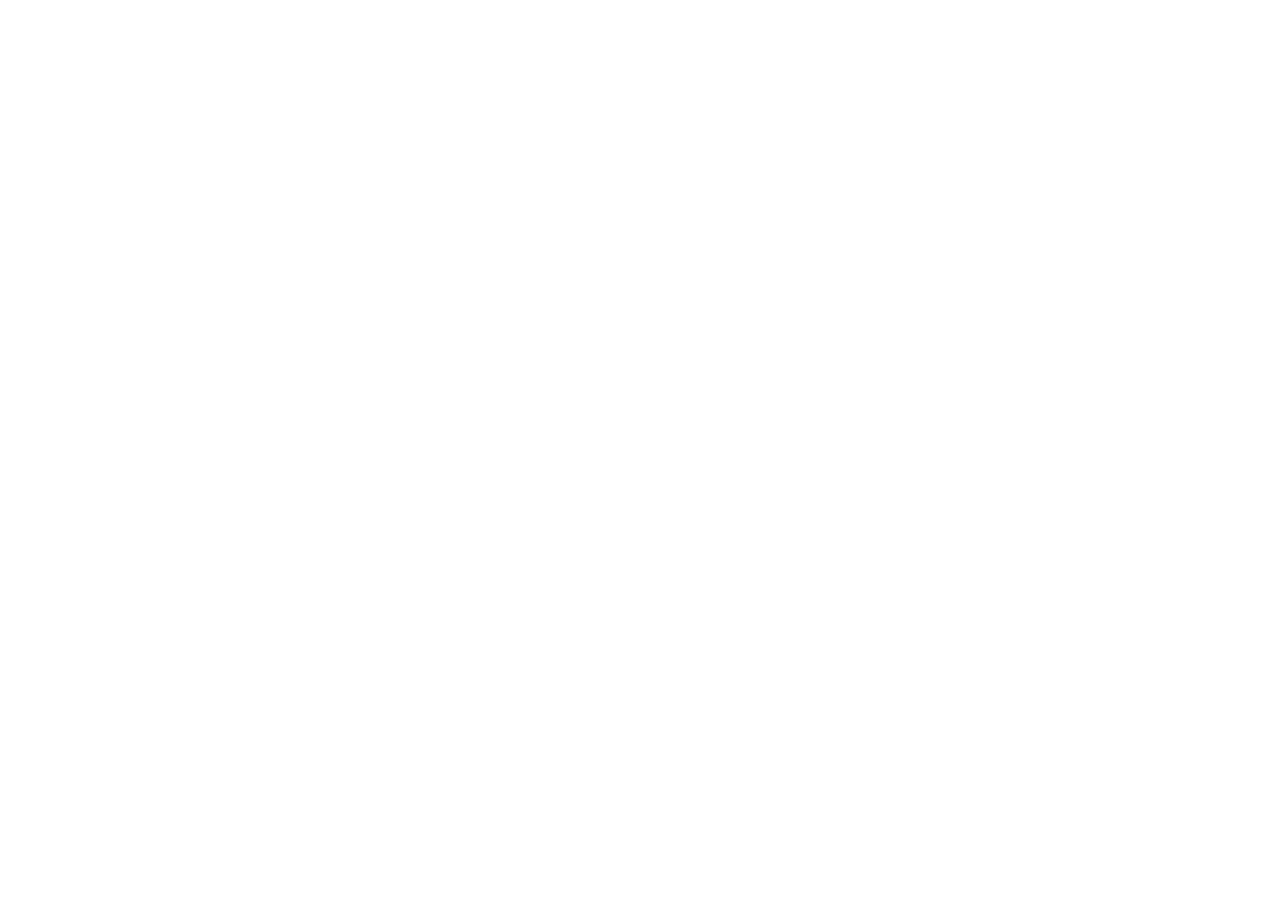
==== index.html @ 2f5d4207 "wolo项目开始" ====
<!DOCTYPE html>
<html lang="en">
<head>
    <meta charset="UTF-8">
    <meta http-equiv="X-UA-Compatible" content="IE=edge">
    <meta name="viewport" content="width=device-width, initial-scale=1.0">
    <title>Document</title>
</head>
<body>
    <!-- Wolo --留言板开始 -->
</body>
</html>
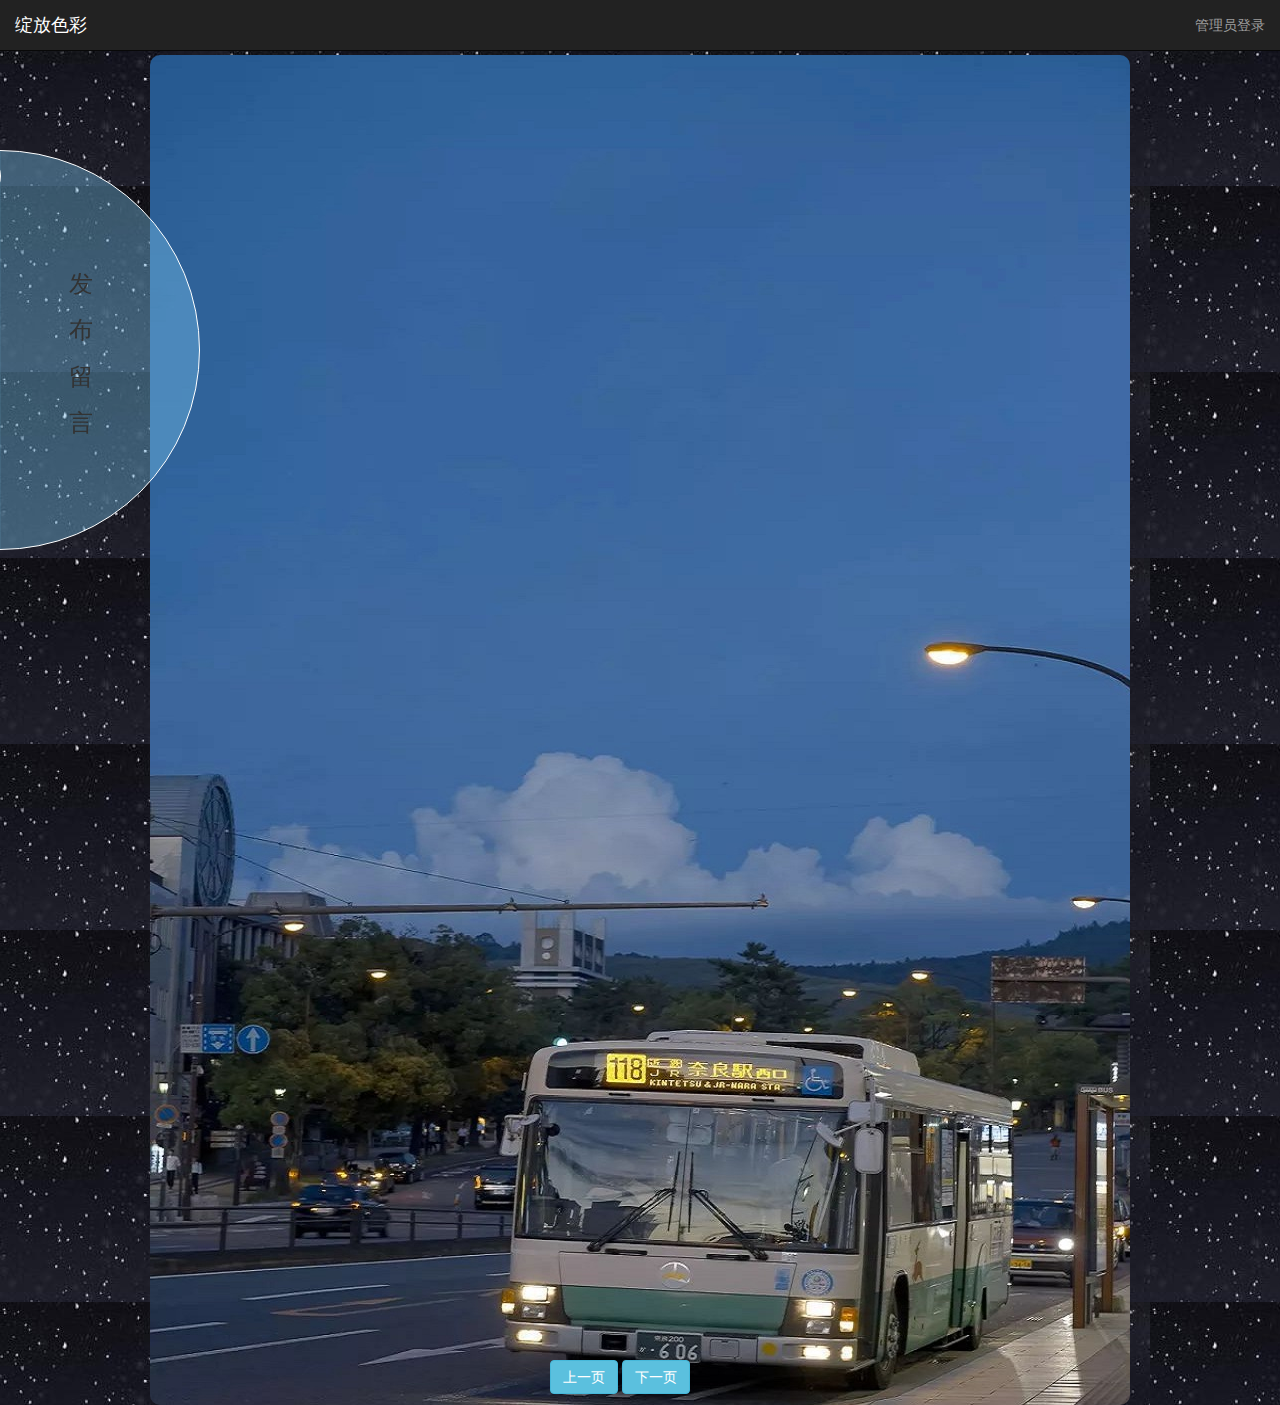
==== commit 2af7dbb6: "feat--all pref --all" ====
--- a/index.html
+++ b/index.html
@@ -1,12 +1,274 @@
 <!DOCTYPE html>
 <html lang="en">
-<head>
-    <meta charset="UTF-8">
-    <meta http-equiv="X-UA-Compatible" content="IE=edge">
-    <meta name="viewport" content="width=device-width, initial-scale=1.0">
-    <title>Document</title>
-</head>
-<body>
-    <!-- Wolo --留言板开始 -->
-</body>
-</html>+
+	<head>
+		<meta charset="UTF-8">
+		<meta http-equiv="X-UA-Compatible" content="IE=edge">
+		<meta name="viewport" content="width=device-width, initial-scale=1.0">
+		<title>Document</title>
+		<link rel="stylesheet" href="css/bootstrap.min.css">
+		<link rel="stylesheet" href="css/index.css">
+		<script src="./js/jquery-1.11.2.js"></script>
+		<script src="js/fabuliuyan.js"></script>
+		<script type="text/javascript">
+			$(function() {
+				var page = 1; //页数
+				var pagecount = 1; //总页数
+				var rescount = 0; //记录数
+				//翻页
+				$.ajax({
+					url: "rescount.php",
+					type: "post",
+					dataType: "json",
+					success: function(data) {
+						rescount = data;
+						pagecount = Math.ceil(rescount / 5);
+					}
+				});
+				//下一页:
+				// var flag=true;//当页数page等于最大页数pagecount后，不允许发送ajax请求标识
+				$("#mwh_a2").click(function() {
+					// var str = "";
+					//console.log("page=",page);//1
+					//console.log("pagecount=",pagecount);//3
+					if (page >= pagecount) { //如果页数page大于总页数pagecount
+						page = pagecount; //将页数page值置为总页数pagecount，不让page页数超过总页数
+					} else {
+
+						page = page + 1;
+						
+						if (page <= pagecount) {
+							$.ajax({
+								url: "message2.php?page="+page,
+								// data:{page:page,pagecount:pagecount},
+								success: function(data) {
+									console.log(data);
+									// console.log(data);
+									data = data.data;
+									// console.log(data);
+									var str = "<ul class='mwh_ul'>";
+									// console.log(data[0].author);
+									// 对数据进行遍历
+									for (var i = 0 in data) {
+										str += "<div class='mwh_div'><li><p class='mwh_title'>" +
+											data[i].title + "</p>" +
+
+											" <span class='mwh_time'>" + data[i].addTime +
+											"</span></p>" +
+											"<p class='mwh_p'>[<span class='mwh_author'>" + data[i]
+											.author + "</span>]" +
+											"<img src='img/" + data[i].face + "'class='mwh_img'>" +
+											"<br>" +
+											"留言：<div class='mwh_div2'>" + data[i].content +
+											"</li></div>";
+										if (data[i].reply) {
+											str += "<p class='mwh_p2'>" + "管理员回复：" + data[i].reply +
+												"</p>";
+										}
+									}
+									// 输出信息
+									$(".box .content .ly").html(str + "</ul>");
+								}
+							});
+
+						}
+					}
+
+				});
+
+
+				//上一页:
+
+				// var flag1 = true; //当页数page等于最小页数1后，不允许发送ajax请求标识
+				$("#mwh_a1").click(function() {
+					
+					// var str = "";
+					console.log("page=", page);
+					console.log("pagecount=", pagecount);
+					if (page <= 1) { //如果页数page小于1
+						page = 1; //将页数page值置为1，不让page页数小于1
+					} else {
+						
+							page = page - 1;
+						
+
+						if (page >= 1 ) {
+							$.ajax({
+								url: "message2.php?page="+page,
+								success: function(data) {
+									// console.log(data);
+									data = data.data;
+									// console.log(data);
+									var str = "<ul class='mwh_ul'>";
+									// console.log(data[0].author);
+									// 对数据进行遍历
+									for (var i in data) {
+										str += "<div class='mwh_div'><li><p class='mwh_title'>" +
+											data[i].title + "</p>" +
+
+											" <span class='mwh_time'>" + data[i].addTime +
+											"</span></p>" +
+											"<p class='mwh_p'>[<span class='mwh_author'>" + data[i]
+											.author + "</span>]" +
+											"<img src='img/" + data[i].face + "'class='mwh_img'>" +
+											"<br>" +
+											"留言：<div class='mwh_div2'>" + data[i].content +
+											"</li></div>";
+										if (data[i].reply) {
+											str += "<p class='mwh_p2'>" + "管理员回复：" + data[i].reply +
+												"</p>";
+										}
+									}
+									// 输出信息
+									$(".box .content .ly").html(str + "</ul>");
+								}
+							});
+
+						}
+					}
+
+				});
+
+				//切换图片
+				let facestr = "";
+				for (let i = 0; i <= 17; i++) {
+					facestr += '<option value="' + i + '.jpg">' + i + ".jpg" + '</option>';
+				}
+				$("#face").html(facestr).change(function() {
+					let _this = $(this);
+					$("#img1").attr("src", "img/" + _this.val());
+				})
+				//切换图片结束
+				$.ajaxSetup({
+					type: "post",
+					dataType: "json"
+				})
+				//翻页
+
+				//取留言
+				$.ajax({
+					url: "message2.php",
+					success: function(data) {
+						// console.log(data);
+						data = data.data;
+						// console.log(data);
+						var str = "<ul class='mwh_ul'>";
+						// console.log(data[0].author);
+						// 对数据进行遍历
+						for (var i = 0 in data) {
+							str += "<div class='mwh_div'><li><p class='mwh_title'>" + data[i].title +
+								"</p>" +
+
+								" <span class='mwh_time'>" + data[i].addTime + "</span></p>" +
+								"<p class='mwh_p'>[<span class='mwh_author'>" + data[i].author + "</span>]" +
+								"<img src='img/" + data[i].face + "'class='mwh_img'>" + "<br>" +
+								"留言：<div class='mwh_div2'>" + data[i].content + "</li></div></div>";
+							if (data[i].reply) {
+								str += "<p class='mwh_p2'>" + "管理员回复：" + data[i].reply + "</p>";
+							}
+						}
+						// 输出信息
+						$(".box .content .ly").html(str + "</ul>");
+					}
+				});
+				$("#sub").click(function() {
+					$.ajax({
+						url: "leavesmessage.php",
+						data: {
+							author: $("#author").val(),
+							title: $("#title").val(),
+							content: $("#content").val(),
+							face: $("#face").val()
+						},
+						success: function(data) {
+							// var data=JSON.parse(data);
+							// console.log(data.message);
+							if (data.status == "10001") {
+								alert(data.message);
+								$("#author").val("");
+								$("#title").val("");
+								$("#content").val('');
+								// alert(res.msg);
+							} else {
+								alert(data.message);
+							}
+						}
+					})
+				})
+			})
+		</script>
+	</head>
+
+	<body>
+		<div class="bbooxx">
+			<!-- 导航条 -->
+			<nav class="navbar navbar-default navbar-inverse navbar-fixed-top">
+				<div class="container-fluid">
+					<!-- Brand and toggle get grouped for better mobile display -->
+					<div class="navbar-header">
+						<a class="navbar-brand" href="#">绽放色彩</a>
+					</div>
+					<!-- Collect the nav links, forms, and other content for toggling -->
+					<div class="collapse navbar-collapse" id="bs-example-navba
+            r-collapse-1">
+						<ul class="nav navbar-nav navbar-right">
+							<li class="dropdown">
+								<a href="./admin/login.html" class="dropdown-toggle" data-toggle="dropdown"
+									role="button" aria-haspopup="true" aria-expanded="false">管理员登录 </a>
+							</li>
+						</ul>
+					</div><!-- /.navbar-collapse -->
+				</div><!-- /.container-fluid -->
+			</nav>
+			<!-- 导航条结束 -->
+			<div class="box">
+
+				<!-- 显示留言 -->
+				<div id="contents" class="content">
+					<div class="ly"></div>
+				</div>
+				<!-- 显示留言结束 -->
+				<!-- 查看留言按钮-->
+				<div id="page">
+					<a href="javascript:;" class="btn btn-info" id="mwh_a1">上一页</a>
+					<a href="javascript:;" class="btn btn-info" id="mwh_a2">下一页</a>
+				</div>
+			</div>
+			<!-- 翻页-->
+
+			<!-- 发布留言板块 -->
+			<div id="fb">
+				<div class="fabu">
+
+					昵称：
+					<input type="text" name="author" class="author" id="author">
+					头像：
+					<select name="face" id="face">
+
+					</select>
+					<img width="50" src="img/0.jpg" alt="" id="img1">
+					<br>
+					标题：
+					<input type="text" name="title" class="title" id="title">
+					<br>
+					<textarea cols="40" rows="10" id="content"></textarea>
+					<br>
+					<input type="button" name="submit" value="发布留言" class="sub" id="sub">
+
+				</div>
+				<div class="teb" id="teb">
+					<div class="teb-1">
+						<h3>发</h3>
+						<h3>布</h3>
+						<h3>留</h3>
+						<h3>言</h3>
+					</div>
+				</div>
+			</div>
+			<!-- 发布留言板块结束 -->
+
+		</div>
+
+	</body>
+
+</html>
--- a/css/index.css
+++ b/css/index.css
@@ -0,0 +1,238 @@
+body{
+    background: url(../img/bg1.jpg);
+}
+.bbooxx{
+    position: relative;
+}
+.p1{
+    color: #9d9d9d;
+    font-size: 18px;
+    margin-right: 20px;
+    margin-top: 10px;
+    cursor: pointer;
+}
+.out{
+    color: #9d9d9d;
+    font-size: 18px;
+    margin-right: 20px;
+    margin-top: -2px;
+    cursor: pointer;
+}
+#tips{
+    color: #ff0000;
+}
+.box{
+    margin: 0 auto;
+    width: 980px;
+    margin-top: 55px;
+    position: relative;
+}
+div.content{
+    background: url(../img/bg2.jpg) no-repeat;
+    /* width: 1200px; */
+    height: 1350px;
+    margin: 0 auto;
+    padding-top: 25px;
+	border-radius: 10px;
+}
+div.ly{
+    /* width: 910px; */
+    /* background: rgba(255, 255, 255, 0.4); */
+    /* height: 300px; */
+    margin: 0 auto;
+    border-radius: 20px;
+    margin-top: 0px;
+}
+div.ly img{
+	width: 50px;
+}
+div#fb{
+    width: 600px;
+    height: 400px;
+    border: 1px solid #ffffff;
+    position: fixed;
+    top: 150px;
+    left:-400px;
+    transition: left 1s;
+    border-radius: 0 400px 400px 0;
+    background: rgba(121, 195, 238, 0.4);
+    overflow: hidden;
+}
+div.teb{
+    float: right;
+	text-align: center;
+    cursor: pointer;
+	width: 187px;
+	height: 400px;
+}
+div.teb-1{
+	padding-top: 100px;
+	padding-right: 50px;
+}
+div.fabu{
+    float: left;
+    width: 400px;
+    height: 400px;
+    background: rgba(121, 195, 238, 0.1);
+}
+div.fabu #img1{
+	border-radius: 50%;
+}
+div.fabu .sub{
+    margin-top: 20px;
+    margin-left: 250px;
+    width: 100px;
+    height: 40px;
+    background: lightskyblue;
+    border-radius: 15px;
+}
+div.fabu .sub:hover{
+    background: orange;
+}
+div.fabu textarea{
+    border-radius: 10px;
+    margin-top: 20px;
+    margin-left: 40px;
+}
+.author,.title{
+    border-radius: 10px;
+}
+/* 后台引入数据 */
+div.ly ul.mwh_ul{
+	list-style-type: none;
+}
+div.ly div.mwh_div{
+	width: 910px;
+    background: rgba(255, 255, 255, 0.4);
+	position: relative;
+    margin: 0 auto;
+    border-radius: 20px;
+    margin-bottom: 15px;
+	margin-left: -5px;
+}
+div.ly div.mwh_div img{
+	width: 50px;
+	border-radius: 50%;
+	margin: 0 10px 0 10px;
+}
+div.ly div.mwh_div li{
+	margin-left: 10px;
+}
+div.ly div.mwh_div .mwh_time{
+	margin-left: 700px;
+	margin-top: 30px;
+	display: block;
+}
+div.ly div.mwh_div .mwh_title{
+	margin-left: 320px;
+	background: rgba(255,255,255,0.5);
+	width: 250px;
+	text-align: center;
+     /* padding-top: 10px; */
+	 height: 30px;
+	 line-height: 30px;
+	 border-radius: 10px;
+	 font-size: 16px;
+	 font-weight: bold;
+	 color: #767676;
+}
+div.ly div.mwh_div .mwh_p{
+	margin-left: 30px;
+	margin-top: -50px;
+	color: #000000;
+}
+div.ly div.mwh_div .mwh_div2{
+	width: 700px;
+	background: rgba(255,255,255,0.5);
+	border-radius: 20px;
+	margin-left: 90px;
+	margin-top: -10px;
+	padding: 4px;
+}
+div.ly .mwh_p2{
+	width: 700px;
+	background: rgba(255,255,255,0.4);
+	border-radius: 20px;
+	margin-left: 90px;
+	margin-top: 10px;
+	padding: 4px;
+	
+}
+div#page{
+	margin-left: 400px;
+	margin-top: -45px;
+}
+div.ly ul div.mwh_div #mwh_huifu{
+	position: absolute;
+	top: 0px;
+	left: 820px;
+	color: #ffffff;
+	text-decoration: none;
+}
+div.ly ul div.mwh_div #mwh_delete{
+	position: absolute;
+	top: 0px;
+	left: 860px;
+	color: #ffffff;
+	text-decoration: none;
+}
+div.ly ul div.mwh_div #mwh_sh{
+	position: absolute;
+	top: 0px;
+	left: 20px;
+	color: #ffffff;
+	text-decoration: none;
+}
+
+/* 回复*/
+.div3{
+	position: absolute;
+	background:rgba(0, 0, 0, 0.5);
+	/* height: 800px; */
+	top: -1300px;
+	left: 0;
+	bottom: 0;
+	right: 0;
+	display: none;
+}
+/* .div1{
+	width: 600px;
+	height: 400px;
+	margin: 0 auto;
+	background: rgba(255,255,255,0.5);
+	border-radius: 20px;
+	} */
+.div2{
+		position: fixed;
+		top: 200px;
+		right: 0;
+		
+		background: rgba(255,255,255,0.5);
+		border-radius: 20px;
+		display: none;
+		}
+		#reply{
+			border-radius: 20px;
+			padding: 10px;
+			background: rgba(255,255,255,0.2);
+		}
+		#bt1,#bt2{
+			width: 100px;
+			height: 40px;
+		background: #acacac;
+		border-radius: 10px;
+		margin-top: 100px;	
+		position: absolute;
+		top: 150px;
+		left: 300px;
+		cursor: pointer;
+		}
+		#bt1:hover{
+			background: #C0A16B;
+		}
+		#bt2{
+			left: 120px;
+		}
+		#bt2:hover{
+			background: #C0A16B;
+		}